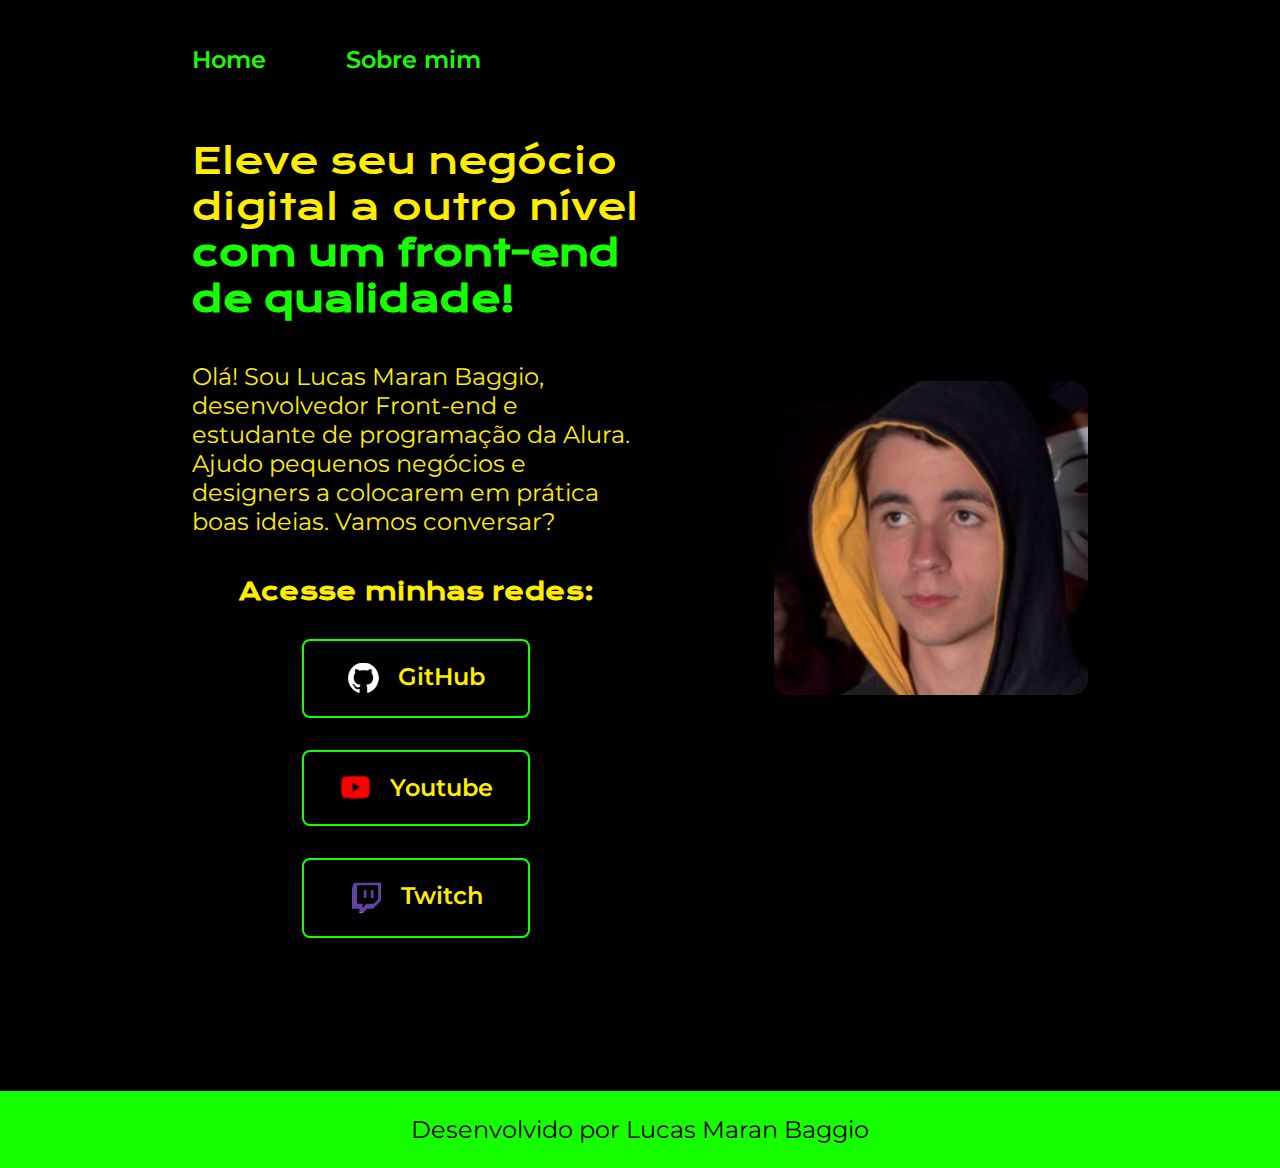
==== index.html @ 712c5263 "Add files via upload" ====
<!DOCTYPE html>
<html lang="pt-BR">
<head>
    <meta charset="UTF-8">
    <meta http-equiv="X-UA-Compatible" content="IE=edge">
    <meta name="viewport" content="width=device-width, initial-scale=1.0">
    <title>Home</title>
    <link rel="stylesheet" href="./styles/style.css">
</head>
<body>
    <header class="cabecalho">
        <nav class="cabecalho__menu">
            <a class="cabecalho__menu__links" href="index.html">Home</a>
            <a class="cabecalho__menu__links" href="about.html">Sobre mim</a>
        </nav>
    </header>
        <main class="apresentacao">
            <section class="apresentacao__conteudo">
                <h1 class="apresentacao__conteudo__titulo">Eleve seu negócio digital a outro nível <strong class="apresentacao__conteudo__titulo__destaque_amarelo">com um front-end de qualidade!</strong></h1>
                <p class="apresentacao__conteudo__paragrafo">Olá! Sou Lucas Maran Baggio, desenvolvedor Front-end e estudante de programação da Alura. Ajudo pequenos negócios e designers a colocarem em prática boas ideias. Vamos conversar?</p>
                <div class="apresentacao__conteudo__botoes">
                    <h2 class="apresentacao__conteudo__titulo_dois">Acesse minhas redes:</h2>
                    <a class="apresentacao__conteudo__botoes__botao" href="https://github.com/LucasMaranBaggio"><img src="assets/GitHub logo.png" alt="logo da twitch">GitHub</a>
                    <a class="apresentacao__conteudo__botoes__botao" href="https://www.youtube.com/channel/UCX-dsQGP_bZQi-nP2TTf-yg"><img src="assets/youtube-logo-0.png" alt="logo do youtube"> Youtube</a>
                    <a class="apresentacao__conteudo__botoes__botao" href="https://www.twitch.tv/1221L"><img src="assets/logo da twitch.png" alt="logo da twitch">Twitch</a>
                </div>
            </section>
                <img class="apresentacao__minha_foto" src="./assets/1221.jpg" alt="minha imagem">
        </main>
    <footer class="rodape">
        <p>Desenvolvido por Lucas Maran Baggio</p>
    </footer>
</body>
</html>
---- styles/style.css ----
@import url('https://fonts.googleapis.com/css2?family=Krona+One&family=Montserrat:wght@400;600&display=swap');

:root {
    --cor-primaria: #000000;
    --cor-secundaria: #FFED00;
    --cor-terciaria: #16FF00;
    --cor-hover: #000000;
    --fonte-titulo: 'Krona One', sans-serif;
    --fonte-paragrafos: 'Montserrat', sans-serif;
    --tamanho-fonte-titulo: 2.25rem;
    --tamanho-fonte-paragrafo: 1.5rem;
}

* {
    margin: 0;
    padding: 0;
}

body {
    box-sizing: border-box;
    background-color: var(--cor-primaria);
    color: 	var(--cor-secundaria);
}

.cabecalho {
    padding: 3.5% 0px 0px 15%;
}

.cabecalho__menu {
    display: flex;
    gap: 80px;
}

.cabecalho__menu__links {
    font-size: var( --tamanho-fonte-paragrafo);
    font-family: var(--fonte-paragrafos);
    font-weight: 600;
    color: var(--cor-terciaria);
    text-decoration: none;
}


.apresentacao {
     display: flex;
     align-items: center;
     justify-content: space-between;
     padding: 5% 15% 12% 15%;
     gap: 82px;
}

.apresentacao__conteudo {
    width: 50%;
    display: flex;
    flex-direction: column;
    gap: 40px;
}

.apresentacao__conteudo__titulo {
    color: var(--cor-secundaria);
    font-size: var(--tamanho-fonte-titulo);
    font-family: var(--fonte-titulo);
    font-weight: 400;
}

.apresentacao__conteudo__titulo__destaque_amarelo {
    color: var(--cor-terciaria);
}


.apresentacao__conteudo__paragrafo {
    color: var(--cor-secundaria);
    font-size: var( --tamanho-fonte-paragrafo);
    font-family: var(--fonte-paragrafos);
    font-weight: 400;
}

.apresentacao__conteudo__botoes {
    display: flex;
    flex-direction: column;
    justify-content: space-between;
    align-items: center;
    gap: 32px;
}

.apresentacao__conteudo__titulo_dois {
    font-size: var( --tamanho-fonte-paragrafo);
    font-family: var(--fonte-titulo);
}

.apresentacao__conteudo__botoes__botao {
    display: flex;
    justify-content:  center;
    gap: 18px;
    border: 2px solid var(--cor-terciaria);
    text-align: center;
    color: var(--cor-secundaria);
    font-size: var( --tamanho-fonte-paragrafo);
    width: 50%;
    border-radius: 8px;
    padding: 21.5px 0;
    text-decoration: none;
    font-family: var(--fonte-paragrafos);
    font-weight: 600;
}

.apresentacao__conteudo__botoes__botao:hover {
    background-color: var(--cor-hover);
    color: var(--cor-terciaria);
}

.apresentacao__minha_foto {
    width: 35%;
    border-radius: 16px;
}

.rodape {
    display: flex;
    justify-content: center;
    font-family: var(--fonte-paragrafos);
    font-size: var( --tamanho-fonte-paragrafo);
    font-weight: 400;
    color: var(--cor-primaria);
    background-color: var(--cor-terciaria);
    padding: 24px;
}

@media (max-width:1200px) {
    .cabecalho {
        padding: 8%;
    }

    .cabecalho__menu {
        display: flex;
        justify-content: center;
    }
    
    .apresentacao { 
        padding: 5%;
        flex-direction: column-reverse;
    }

    .apresentacao__conteudo {
        width: auto;
    }

    .apresentacao__conteudo__botoes__botao {
        padding: 21.5px 18px;
        gap: 16px;
    }

    .apresentacao__minha_foto {
        width: 60%;
    }
}
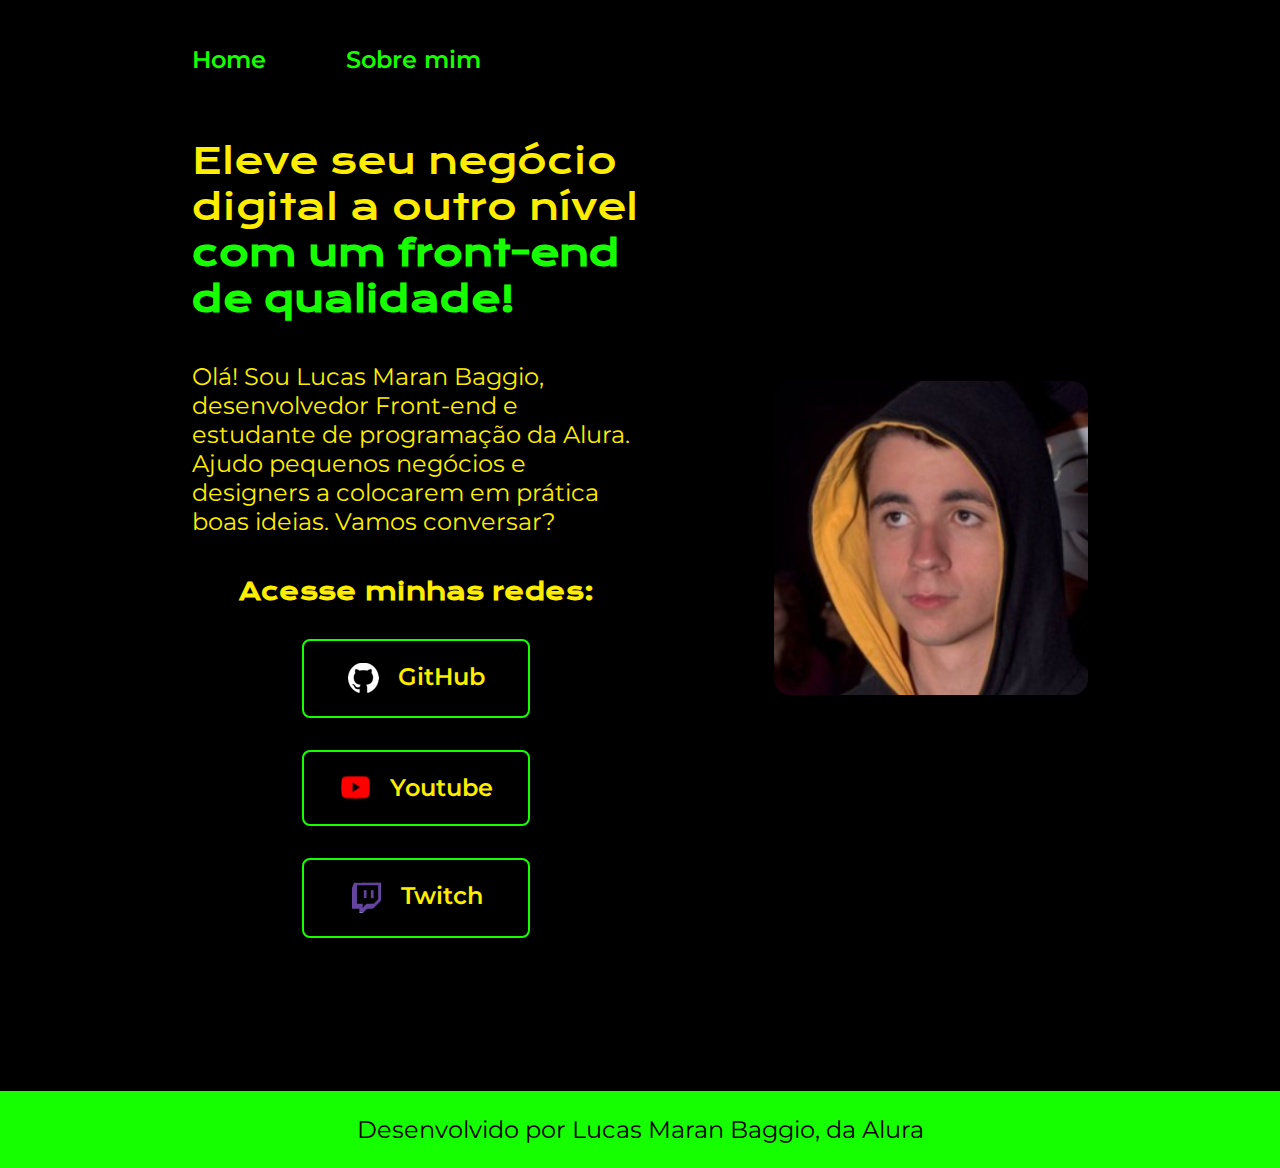
==== commit c563cbb5: "adicionando Alura" ====
--- a/index.html
+++ b/index.html
@@ -28,7 +28,8 @@
                 <img class="apresentacao__minha_foto" src="./assets/1221.jpg" alt="minha imagem">
         </main>
     <footer class="rodape">
-        <p>Desenvolvido por Lucas Maran Baggio</p>
+        <p>Desenvolvido por Lucas Maran Baggio, da Alura</p>
     </footer>
+    <script src="main.js"></script>
 </body>
 </html>